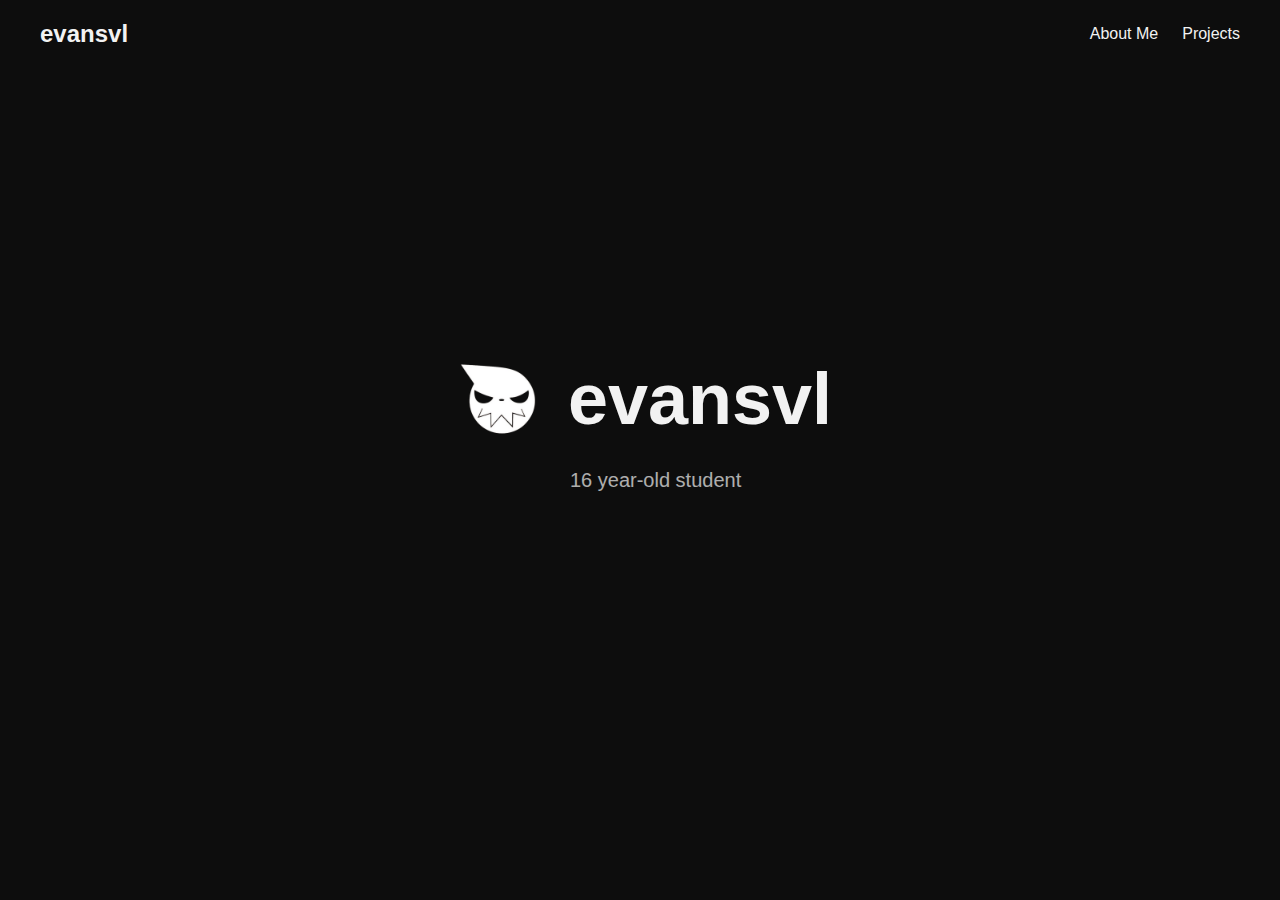
==== index.html @ 17a4ee21 "meh" ====
<!DOCTYPE html>
<html lang="en">
	<head>
		<meta charset="UTF-8" />
		<meta name="viewport" content="width=device-width, initial-scale=1.0" />
		<title>Main page - evansvl</title>
		<link rel="stylesheet" href="styles.css" />
		<script src="scripts/header.js" defer></script>
		<link rel="icon" href="assets/logo.ico" type="image/x-icon" />
	</head>
	<body>
		<div class="center-text">
			<div class="logo-text-container">
				<img src="assets/logo.png" alt="Logo" class="center-logo" />
				<h1>evansvl</h1>
			</div>
			<p>16 year-old student</p>
		</div>
	</body>
	<footer></footer>
</html>
---- styles.css ----
@font-face {
	font-family: 'boldbold';
	src: url('fonts/bold.ttf') format('truetype');
}

@import url(https://fonts.googleapis.com/css?family=IBM+Plex+Sans:100,200,300,regular,500,600,700,100italic,200italic,300italic,italic,500italic,600italic,700italic);

body {
	background-color: #0d0d0d;
	color: #f2f2f2;
	margin: 0;
}

.header {
	display: flex;
	align-items: center;
	justify-content: space-between;
}

.title {
	font-size: 24px;
	font-family: 'boldbold', sans-serif;
	font-style: bold;
	vertical-align: middle;
	margin: 0;
}

.title-link {
	text-decoration: none;
	color: inherit;
	display: inline-block;
	padding: 0;
	margin-top: 20px;
	margin-left: 40px;
}

.nav {
	margin-top: 20px;
	margin-right: 40px;
}

.nav-link {
	text-decoration: none;
	color: #f2f2f2;
	margin-left: 20px;
	font-family: 'IBM Plex Sans', sans-serif;
	font-size: 16px;
}

.nav-link:hover {
	text-decoration: underline;
}

.center-text {
	display: flex;
	flex-direction: column;
	justify-content: center;
	align-items: center;
	height: 85vh;
	text-align: center;
}

.logo-text-container {
	display: flex;
	align-items: center;
}

.center-logo {
	width: 100px;
	height: auto;
	margin-right: 20px;
}

.center-text h1 {
	font-size: 72px;
	font-family: 'boldbold', sans-serif;
	margin: 0;
}

.center-text p {
	font-size: 20px;
	font-family: 'IBM Plex Sans', sans-serif;
	opacity: 0.7;
	margin-top: 20px;
	text-align: left;
	width: 100%;
	max-width: 600px;
	position: relative;
	right: -230px;
}

.about-grid {
	display: grid;
	grid-template-columns: repeat(3, 1fr);
	gap: 60px;
	margin: 20px;
}

.about-box {
	background-color: #1a1a1a;
	border-radius: 8px;
	padding: 20px;
	text-align: center;
}

.about-box h2,
.about-box h3 {
	font-family: 'boldbold', sans-serif;
	font-size: 28px;
	margin-bottom: 10px;
}

.about-box p {
	font-size: 16px;
	font-family: 'IBM Plex Sans', sans-serif;
	line-height: 1.5;
}

.projects-section {
	margin: 20px;
	padding: 20px;
	background-color: #1a1a1a;
	border-radius: 8px;
}

.projects-section h2 {
	font-family: 'boldbold', sans-serif;
	font-size: 28px;
	margin-bottom: 20px;
}

.projects-grid {
	display: grid;
	grid-template-columns: repeat(3, 1fr);
	gap: 20px;
}

.project-box {
	background-color: #2a2a2a;
	border-radius: 8px;
	padding: 20px;
	margin-bottom: 20px;
	text-align: center;
}

.project-photo {
	width: 100%;
	height: auto;
	border-radius: 8px;
}

.project-title {
	font-family: 'boldbold', sans-serif;
	font-size: 22px;
	margin-top: 10px;
}

.project-description {
	font-size: 16px;
	font-family: 'IBM Plex Sans', sans-serif;
	margin-top: 10px;
}
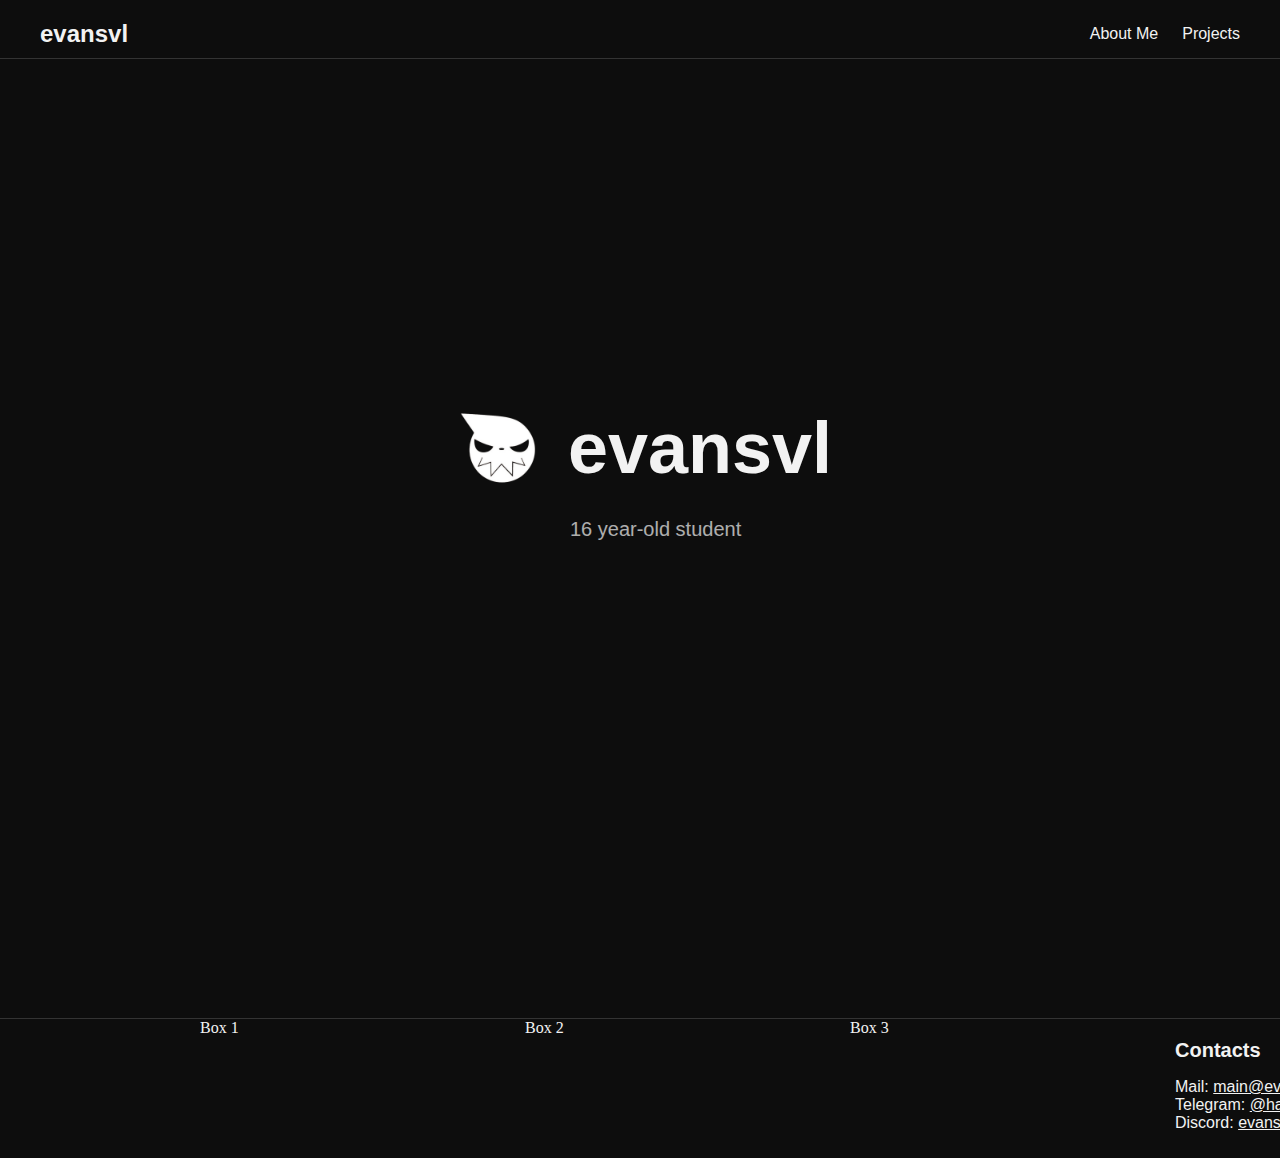
==== commit da825040: "made header always visible, made footer" ====
--- a/index.html
+++ b/index.html
@@ -4,11 +4,20 @@
 		<meta charset="UTF-8" />
 		<meta name="viewport" content="width=device-width, initial-scale=1.0" />
 		<title>Main page - evansvl</title>
-		<link rel="stylesheet" href="styles.css" />
-		<script src="scripts/header.js" defer></script>
+		<link rel="stylesheet" href="/styles.css" />
+		<script src="/scripts/copy.js" defer></script>
 		<link rel="icon" href="assets/logo.ico" type="image/x-icon" />
 	</head>
 	<body>
+		<header class="header">
+			<a href="/" class="title-link">
+				<h1 class="title">evansvl</h1>
+			</a>
+			<nav class="nav">
+				<a href="about.html" class="nav-link">About Me</a>
+				<a href="projects.html" class="nav-link">Projects</a>
+			</nav>
+		</header>
 		<div class="center-text">
 			<div class="logo-text-container">
 				<img src="assets/logo.png" alt="Logo" class="center-logo" />
@@ -16,6 +25,35 @@
 			</div>
 			<p>16 year-old student</p>
 		</div>
+		<footer class="footer">
+			<div class="footer-grid">
+				<div class="footer-box">Box 1</div>
+				<div class="footer-box">Box 2</div>
+				<div class="footer-box">Box 3</div>
+				<div class="footer-box">
+					<h3>Contacts</h3>
+					<p>
+						<span
+							>Mail:
+							<a class="copy-text" data-copy="main@evansvl.ru"
+								>main@evansvl.ru</a
+							></span
+						>
+						<br />
+						<span
+							>Telegram:
+							<a href="https://t.me/hahahahgaha" target="_blank"
+								>@hahahahgaha</a
+							></span
+						>
+						<br />
+						<span
+							>Discord:
+							<a class="copy-text" data-copy="evansvl">evansvl</a></span
+						>
+					</p>
+				</div>
+			</div>
+		</footer>
 	</body>
-	<footer></footer>
 </html>
--- a/styles.css
+++ b/styles.css
@@ -1,6 +1,7 @@
 @font-face {
 	font-family: 'boldbold';
 	src: url('fonts/bold.ttf') format('truetype');
+	font-display: swap;
 }
 
 @import url(https://fonts.googleapis.com/css?family=IBM+Plex+Sans:100,200,300,regular,500,600,700,100italic,200italic,300italic,italic,500italic,600italic,700italic);
@@ -9,12 +10,47 @@
 	background-color: #0d0d0d;
 	color: #f2f2f2;
 	margin: 0;
+	overflow-x: hidden;
+	user-select: none;
+	display: flex;
+	flex-direction: column;
+	min-height: 122vh;
+	margin-top: 60px;
+}
+
+main {
+	flex: 1;
+}
+
+::-webkit-scrollbar {
+	width: 12px;
+}
+
+::-webkit-scrollbar-track {
+	background: #0d0d0d;
+}
+
+::-webkit-scrollbar-thumb {
+	background-color: #333;
+	border-radius: 10px;
+	border: 3px solid #0d0d0d;
+}
+
+::-webkit-scrollbar-thumb:hover {
+	background-color: #555;
 }
 
 .header {
 	display: flex;
 	align-items: center;
 	justify-content: space-between;
+	border-bottom: 1px solid #333;
+	padding-bottom: 10px;
+	position: fixed;
+	width: 100%;
+	top: 0;
+	background-color: #0d0d0d;
+	z-index: 1000;
 }
 
 .title {
@@ -56,13 +92,15 @@
 	flex-direction: column;
 	justify-content: center;
 	align-items: center;
-	height: 85vh;
+	flex: 1;
 	text-align: center;
+	margin-top: -120px;
 }
 
 .logo-text-container {
 	display: flex;
 	align-items: center;
+	justify-content: center;
 }
 
 .center-logo {
@@ -114,6 +152,14 @@
 	font-size: 16px;
 	font-family: 'IBM Plex Sans', sans-serif;
 	line-height: 1.5;
+	text-align: left;
+}
+
+.about-box a {
+	text-decoration: underline;
+	color: #f2f2f2;
+	font-family: 'IBM Plex Sans', sans-serif;
+	font-size: 16px;
 }
 
 .projects-section {
@@ -160,3 +206,56 @@
 	font-family: 'IBM Plex Sans', sans-serif;
 	margin-top: 10px;
 }
+
+.copied-box {
+	position: absolute;
+	background-color: #333;
+	color: #fff;
+	padding: 5px 10px;
+	border-radius: 5px;
+	font-family: 'IBM Plex Sans', sans-serif;
+	font-size: 14px;
+	z-index: 1000;
+	transition: transform 1s ease, opacity 1s ease;
+	transform: translateY(0);
+	opacity: 1;
+}
+
+.copied-box.fade-out {
+	transform: translateY(-20px);
+	opacity: 0;
+}
+
+.footer {
+	border-top: 1px solid #333;
+}
+
+.footer-grid {
+	display: grid;
+	grid-template-columns: repeat(4, 1fr);
+	gap: 20px;
+}
+
+.footer-box {
+	padding-bottom: 10px;
+	position: relative;
+	left: 200px;
+}
+
+.footer-box h3 {
+	font-family: 'boldbold', sans-serif;
+	font-size: 20px;
+	margin-bottom: 10px;
+}
+
+.footer-box p {
+	font-family: 'IBM Plex Sans', sans-serif;
+	font-size: 16px;
+}
+
+.footer-box a {
+	text-decoration: underline;
+	color: #f2f2f2;
+	font-family: 'IBM Plex Sans', sans-serif;
+	font-size: 16px;
+}
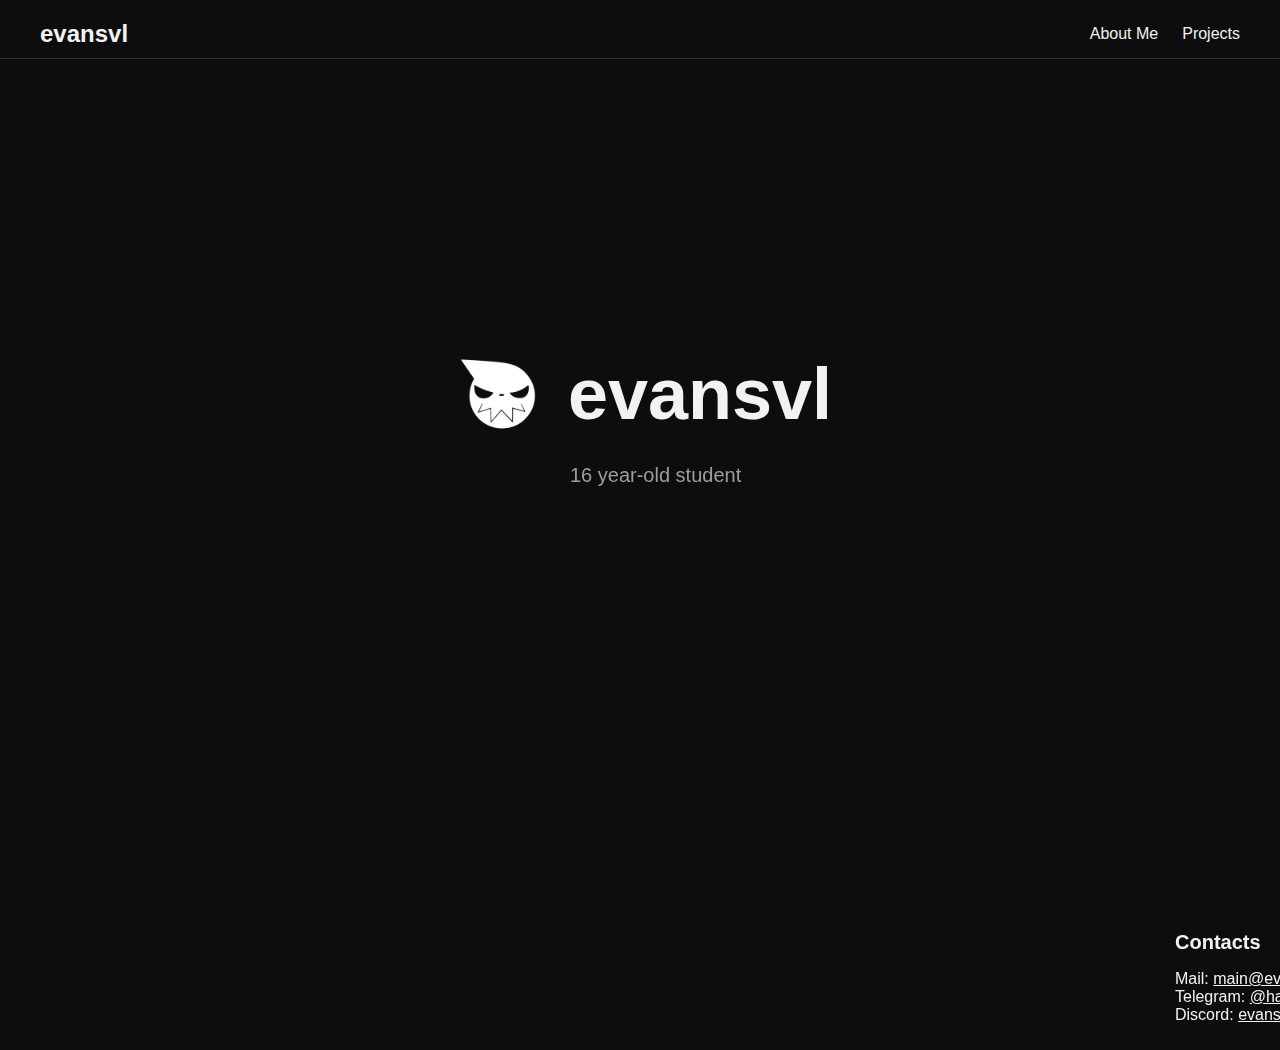
==== commit 5cbe6b32: "added snow, removed unnecessary stuff" ====
--- a/index.html
+++ b/index.html
@@ -6,6 +6,7 @@
 		<title>Main page - evansvl</title>
 		<link rel="stylesheet" href="/styles.css" />
 		<script src="/scripts/copy.js" defer></script>
+		<script src="/scripts/snow.js" defer></script>
 		<link rel="icon" href="assets/logo.ico" type="image/x-icon" />
 	</head>
 	<body>
@@ -27,9 +28,9 @@
 		</div>
 		<footer class="footer">
 			<div class="footer-grid">
-				<div class="footer-box">Box 1</div>
-				<div class="footer-box">Box 2</div>
-				<div class="footer-box">Box 3</div>
+				<div class="footer-box"></div>
+				<div class="footer-box"></div>
+				<div class="footer-box"></div>
 				<div class="footer-box">
 					<h3>Contacts</h3>
 					<p>
--- a/styles.css
+++ b/styles.css
@@ -14,7 +14,7 @@
 	user-select: none;
 	display: flex;
 	flex-direction: column;
-	min-height: 122vh;
+	min-height: 110vh;
 	margin-top: 60px;
 }
 
@@ -118,7 +118,7 @@
 .center-text p {
 	font-size: 20px;
 	font-family: 'IBM Plex Sans', sans-serif;
-	opacity: 0.7;
+	color: #9d9d9d;
 	margin-top: 20px;
 	text-align: left;
 	width: 100%;
@@ -226,10 +226,6 @@
 	opacity: 0;
 }
 
-.footer {
-	border-top: 1px solid #333;
-}
-
 .footer-grid {
 	display: grid;
 	grid-template-columns: repeat(4, 1fr);
@@ -259,3 +255,31 @@
 	font-family: 'IBM Plex Sans', sans-serif;
 	font-size: 16px;
 }
+
+#snow-container {
+	position: fixed;
+	top: 0;
+	left: 0;
+	width: 100%;
+	height: 100%;
+	pointer-events: none;
+	z-index: -3;
+	background-attachment: fixed;
+}
+
+.snowflake {
+	position: absolute;
+	top: -10px;
+	width: 10px;
+	height: 10px;
+	background-color: #fff;
+	border-radius: 50%;
+	opacity: 0.8;
+	animation: fall linear infinite;
+}
+
+@keyframes fall {
+	to {
+		transform: translateY(100vh);
+	}
+}
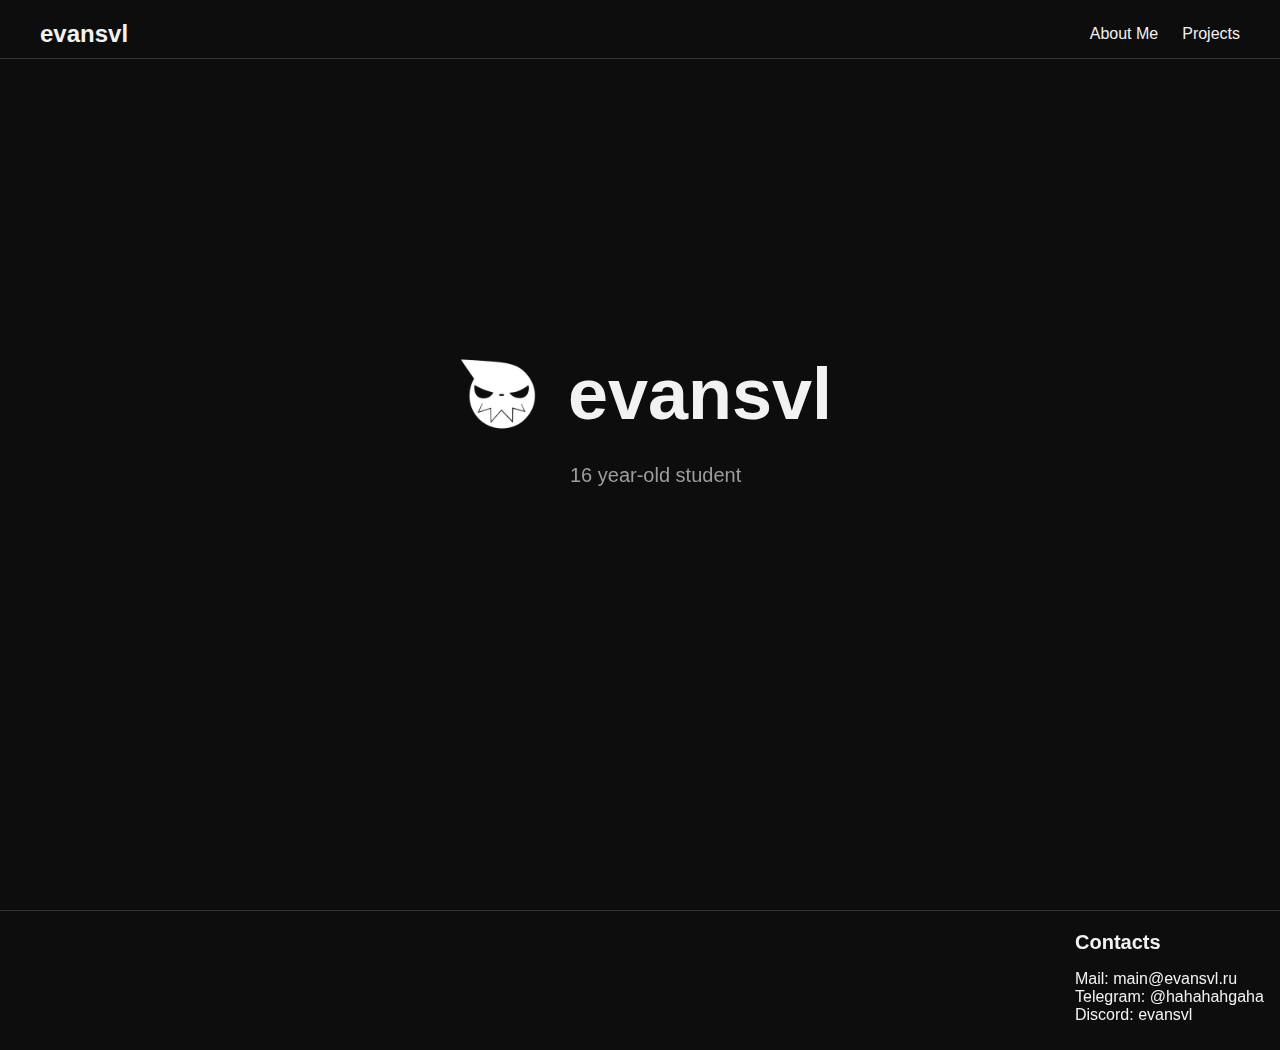
==== commit 6d40336b: "removed .html from every href to link look good" ====
--- a/index.html
+++ b/index.html
@@ -15,8 +15,8 @@
 				<h1 class="title">evansvl</h1>
 			</a>
 			<nav class="nav">
-				<a href="about.html" class="nav-link">About Me</a>
-				<a href="projects.html" class="nav-link">Projects</a>
+				<a href="about" class="nav-link">About Me</a>
+				<a href="projects" class="nav-link">Projects</a>
 			</nav>
 		</header>
 		<div class="center-text">
--- a/styles.css
+++ b/styles.css
@@ -5,6 +5,19 @@
 }
 
 @import url(https://fonts.googleapis.com/css?family=IBM+Plex+Sans:100,200,300,regular,500,600,700,100italic,200italic,300italic,italic,500italic,600italic,700italic);
+
+@keyframes appear {
+	from {
+		opacity: 0;
+		scale: 0.5;
+		transform: translateY(50px);
+	}
+	to {
+		opacity: 1;
+		scale: 1;
+		transform: translateY(0);
+	}
+}
 
 body {
 	background-color: #0d0d0d;
@@ -129,30 +142,47 @@
 
 .about-grid {
 	display: grid;
-	grid-template-columns: repeat(3, 1fr);
+	grid-template-columns: 1fr 2fr;
 	gap: 60px;
-	margin: 20px;
+	margin: 20px 300px;
 }
 
 .about-box {
-	background-color: #1a1a1a;
 	border-radius: 8px;
 	padding: 20px;
 	text-align: center;
+	margin-top: 15vh;
+	overflow: hidden;
+	animation: appear linear;
+	animation-timeline: view();
+	animation-range: entry 0 cover 30%;
 }
 
 .about-box h2,
 .about-box h3 {
 	font-family: 'boldbold', sans-serif;
-	font-size: 28px;
-	margin-bottom: 10px;
+	font-size: 52px;
+}
+
+.about-me {
+	margin-top: 220px;
+}
+
+.github {
+	margin-top: 190px;
+}
+
+.streaming {
+	margin-top: 250px;
 }
 
 .about-box p {
-	font-size: 16px;
+	font-size: 30px;
 	font-family: 'IBM Plex Sans', sans-serif;
 	line-height: 1.5;
-	text-align: left;
+	text-align: justify;
+	margin-left: 20px;
+	margin-right: 20px;
 }
 
 .about-box a {
@@ -160,6 +190,31 @@
 	color: #f2f2f2;
 	font-family: 'IBM Plex Sans', sans-serif;
 	font-size: 16px;
+}
+
+.about-box:nth-child(odd) {
+	grid-column: 1 / span 1;
+}
+
+.about-box:nth-child(even) {
+	grid-column: 2 / span 1;
+}
+
+.github-stats img {
+	width: 70%;
+	height: auto;
+	display: block;
+	margin-left: auto;
+	margin-right: auto;
+}
+
+.twitch-embed {
+	width: 420px;
+	height: 236.3px;
+	border-radius: 8px;
+	display: block;
+	margin-left: auto;
+	margin-right: auto;
 }
 
 .projects-section {
@@ -177,34 +232,112 @@
 
 .projects-grid {
 	display: grid;
-	grid-template-columns: repeat(3, 1fr);
-	gap: 20px;
+	grid-template-columns: 1fr 2fr;
+	gap: 60px;
+	margin: 20px 300px;
 }
 
 .project-box {
-	background-color: #2a2a2a;
 	border-radius: 8px;
 	padding: 20px;
-	margin-bottom: 20px;
 	text-align: center;
+	margin-top: 15vh;
+	overflow: hidden;
+	animation: appear linear;
+	animation-timeline: view();
+	animation-range: entry 0 cover 30%;
+	position: relative;
+	display: flex;
+	justify-content: center;
+	align-items: center;
+	text-decoration: none;
+	color: inherit;
+}
+
+.project-box h2 {
+	text-decoration: none;
+	font-family: 'boldbold', sans-serif;
+	font-size: 52px;
+	position: absolute;
+	top: 45%;
+	left: 50%;
+	transform: translate(-50%, -50%);
+	color: #fff;
+}
+
+.project-box h2:hover {
+	text-decoration: underline;
 }
 
 .project-photo {
 	width: 100%;
+	height: 100%;
+	max-width: 500px;
+	max-height: 500px;
+	object-fit: cover;
+	border-radius: 8px;
+	transition: opacity 0.5s ease;
+	margin: 0 auto;
+}
+
+.project-description {
+	font-size: 26px;
+	font-family: 'IBM Plex Sans', sans-serif;
+	line-height: 1.5;
+	text-align: justify;
+	position: absolute;
+	max-width: 460px;
+	max-height: 460px;
+	top: 45%;
+	left: 50%;
+	transform: translate(-50%, -50%);
+	width: 80%;
 	height: auto;
-	border-radius: 8px;
-}
-
-.project-title {
-	font-family: 'boldbold', sans-serif;
-	font-size: 22px;
-	margin-top: 10px;
-}
-
-.project-description {
-	font-size: 16px;
-	font-family: 'IBM Plex Sans', sans-serif;
-	margin-top: 10px;
+	display: flex;
+	justify-content: center;
+	align-items: center;
+	color: #fff;
+	opacity: 0;
+	transition: opacity 0.5s ease;
+	border-radius: 8px;
+}
+
+.project-photo:hover + .project-description,
+.project-description:hover {
+	opacity: 1;
+}
+
+.project-photo:hover {
+	opacity: 0.3;
+}
+
+.project-box:hover .project-photo {
+	opacity: 0.3;
+}
+
+.project-box:hover .project-description {
+	opacity: 1;
+}
+
+.project-box a {
+	display: block;
+	width: 100%;
+	height: 100%;
+	position: absolute;
+	top: 0;
+	left: 0;
+}
+
+.project-box a:hover {
+	text-decoration: none;
+}
+
+.project-box:nth-child(odd) {
+	grid-column: 1 / span 1;
+}
+
+.project-box:nth-child(even) {
+	grid-column: 2 / span 1;
 }
 
 .copied-box {
@@ -230,12 +363,13 @@
 	display: grid;
 	grid-template-columns: repeat(4, 1fr);
 	gap: 20px;
+	border-top: 1px solid #333;
 }
 
 .footer-box {
 	padding-bottom: 10px;
 	position: relative;
-	left: 200px;
+	margin-left: 100px;
 }
 
 .footer-box h3 {
@@ -250,10 +384,14 @@
 }
 
 .footer-box a {
+	text-decoration: none;
+	color: #f2f2f2;
+	font-family: 'IBM Plex Sans', sans-serif;
+	font-size: 16px;
+}
+
+.footer-box a:hover {
 	text-decoration: underline;
-	color: #f2f2f2;
-	font-family: 'IBM Plex Sans', sans-serif;
-	font-size: 16px;
 }
 
 #snow-container {
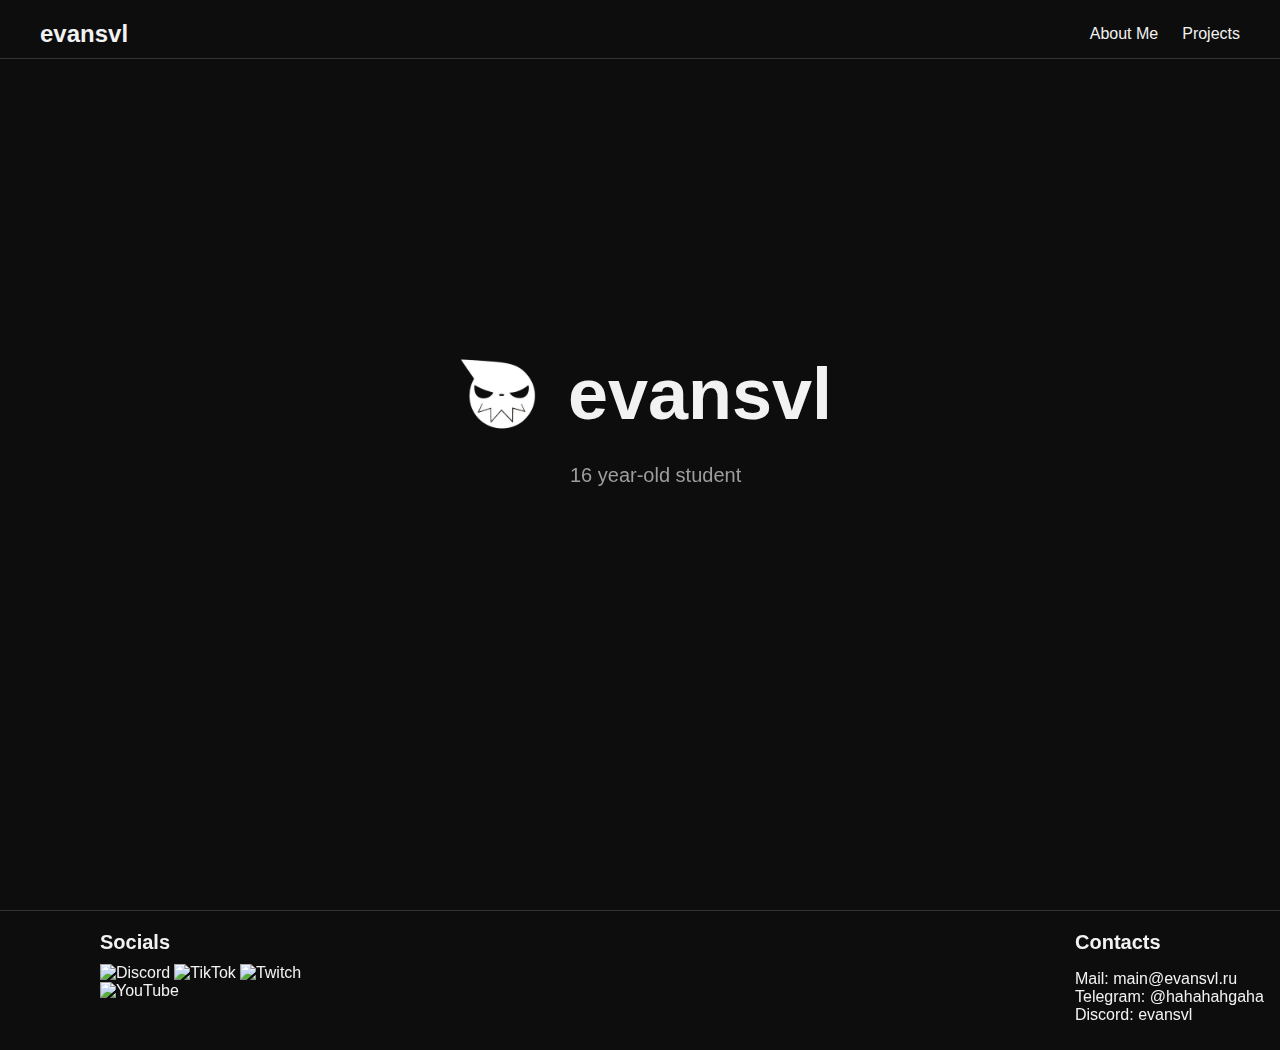
==== commit bfb97418: "fixed header and footer" ====
--- a/index.html
+++ b/index.html
@@ -28,7 +28,29 @@
 		</div>
 		<footer class="footer">
 			<div class="footer-grid">
-				<div class="footer-box"></div>
+				<div class="footer-box">
+					<h3>Socials</h3>
+					<a href="https://discord.gg/RTMYuAksER"
+						><img
+							src="https://img.shields.io/badge/Discord-%237289DA.svg?logo=discord&logoColor=white"
+							alt="Discord"
+					/></a>
+					<a href="https://tiktok.com/@evansvl.twitch"
+						><img
+							src="https://img.shields.io/badge/TikTok-%23000000.svg?logo=TikTok&logoColor=white"
+							alt="TikTok"
+					/></a>
+					<a href="https://twitch.tv/evansvl"
+						><img
+							src="https://img.shields.io/badge/Twitch-%239146FF.svg?logo=Twitch&logoColor=white"
+							alt="Twitch"
+					/></a>
+					<a href="https://youtube.com/@evans_vl"
+						><img
+							src="https://img.shields.io/badge/YouTube-%23FF0000.svg?logo=YouTube&logoColor=white"
+							alt="YouTube"
+					/></a>
+				</div>
 				<div class="footer-box"></div>
 				<div class="footer-box"></div>
 				<div class="footer-box">
